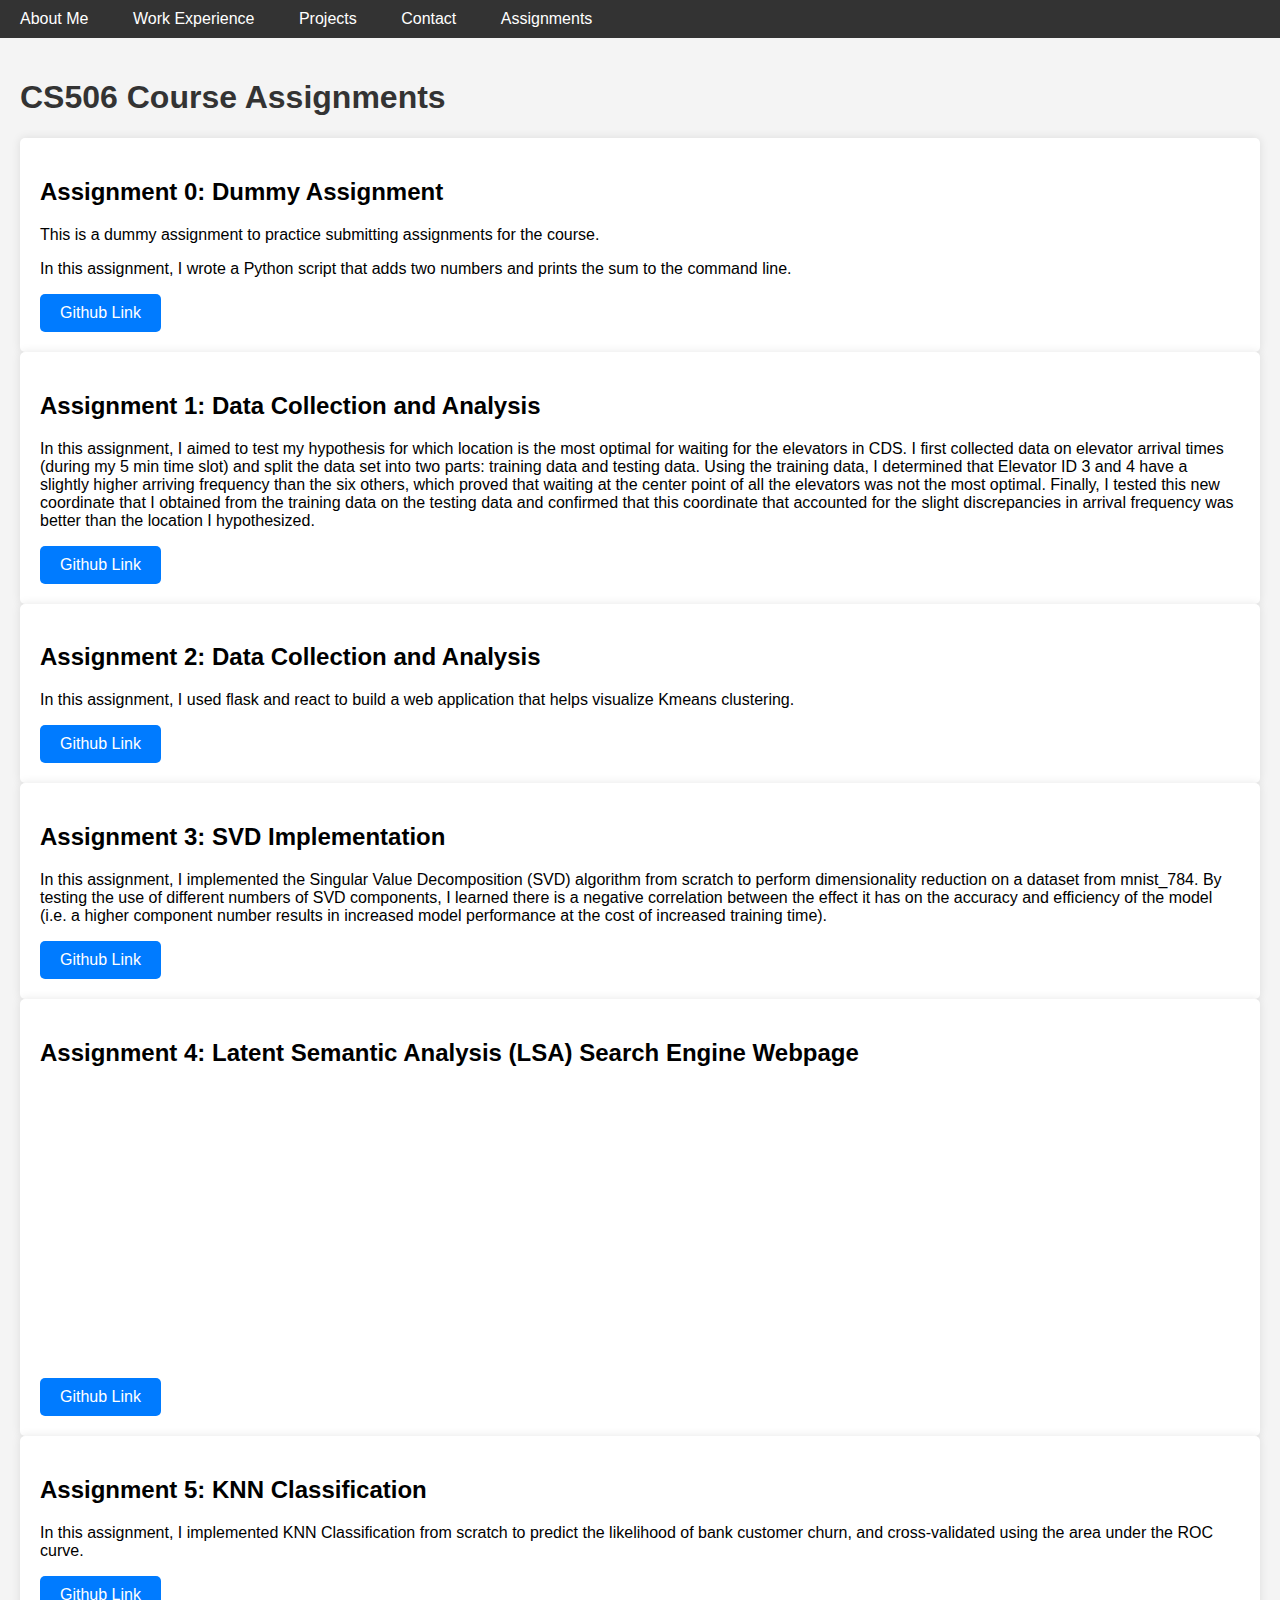
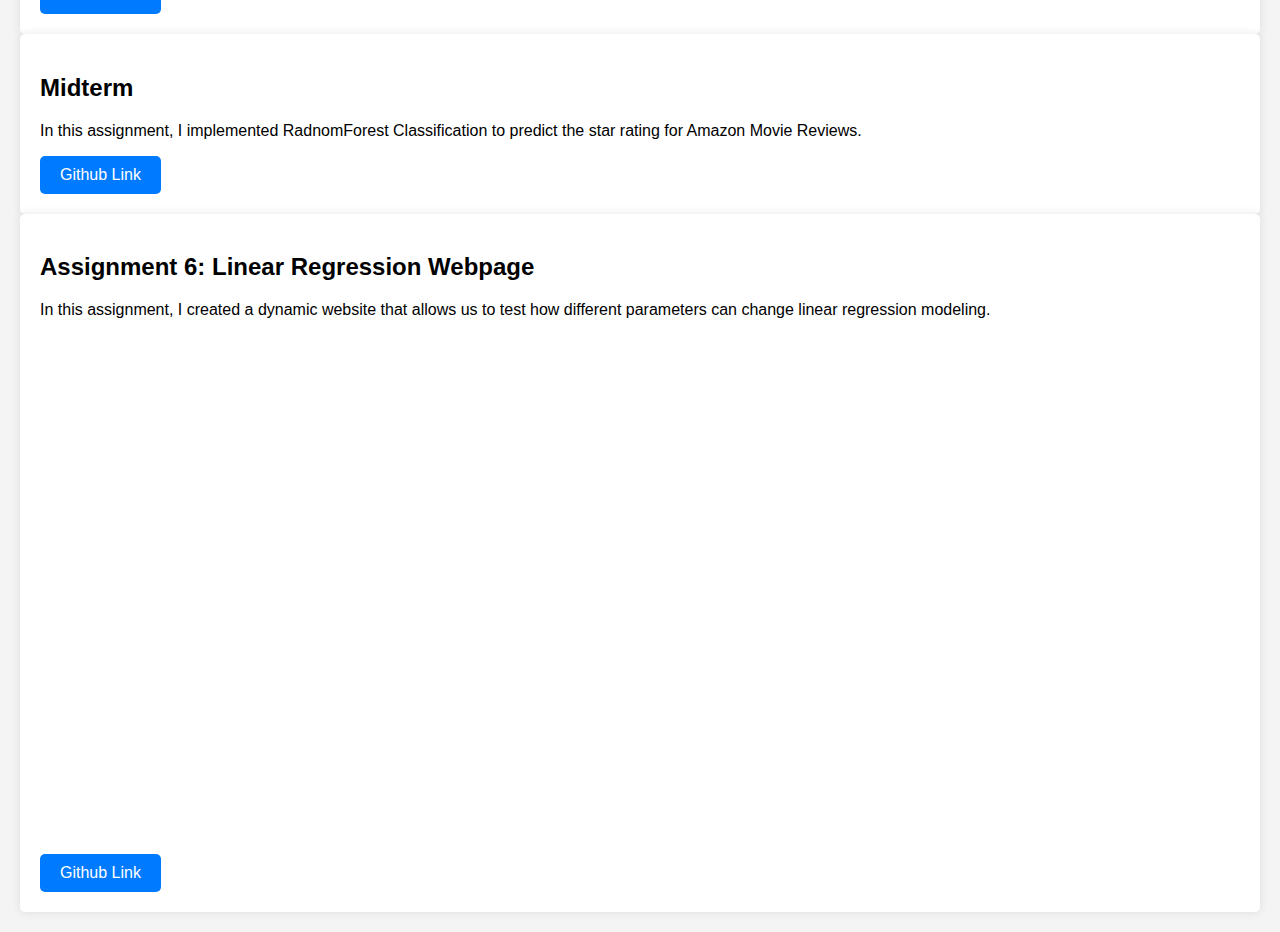
==== assignments.html @ 8c7c67ed "add assignment 6" ====
<!DOCTYPE html>
<html lang="en">
<head>
    <meta charset="UTF-8">
    <meta name="viewport" content="width=device-width, initial-scale=1.0">
    <title>Assignments</title>
    <link rel="stylesheet" href="styles.css">
</head>
<body>
    <header>
        <nav>
            <a href="index.html">About Me</a>
            <a href="work-experience.html">Work Experience</a>
            <a href="projects.html">Projects</a>
            <a href="contact.html">Contact</a>
            <a href="assignments.html">Assignments</a>
        </nav>
    </header>
    <main>
            <h1>CS506 Course Assignments</h1>
            <!-- For each assignment, you will provide a brief explanation of how you approached it.-->

            <!-- Assignment 0 (Dummy Assignment) -->
            <div class="assignment">
                <section>
                    <h2>Assignment 0: Dummy Assignment</h2>
                    <p>This is a dummy assignment to practice submitting assignments for the course.</p>
                    <p>In this assignment, I wrote a Python script that adds two numbers and prints the sum to the command line.</p>
                    <a href="https://github.com/KluelessKat/kathyzyx-assignment-0" target="_blank" class="button">Github Link</a>
                </section>
                
            </div>

            <!-- Assignment 1 (CDS Elevator) -->
            <div class="assignment">
                <section>
                    <h2>Assignment 1: Data Collection and Analysis</h2>
                    <p>In this assignment, I aimed to test my hypothesis for which location is the most optimal for waiting for the elevators in CDS.
                        I first collected data on elevator arrival times (during my 5 min time slot) and split the data set into two parts: training data and testing data.
                        Using the training data, I determined that Elevator ID 3 and 4 have a slightly higher arriving frequency than the six others, which proved that waiting at the center point of all the elevators was not the most optimal.
                        Finally, I tested this new coordinate that I obtained from the training data on the testing data and confirmed that this coordinate that accounted for the slight discrepancies in arrival frequency was better than the 
                        location I hypothesized. </p>
                    <a href="https://github.com/KluelessKat/kathyzyx-assignment-1" target="_blank" class="button">Github Link</a>
                </section>
                
            </div>

          
            <!-- Assignment 2 (KMeans++) -->
            <div class="assignment">
                <section>
                    <h2>Assignment 2: Data Collection and Analysis</h2>
                    <p>In this assignment, I used flask and react to build a web application that helps visualize Kmeans clustering. </p>
                    <a href="https://github.com/KluelessKat/kathyzyx-assignment-2" target="_blank" class="button">Github Link</a>
                </section>
                
            </div>

            <!-- Assignment 3 (SVD Implementation) -->
            <div class="assignment">
                <section>
                    <h2>Assignment 3: SVD Implementation</h2>
                    <p>In this assignment, I implemented the Singular Value Decomposition (SVD) algorithm from scratch to
                        perform dimensionality reduction on a dataset from mnist_784. By testing the use of different numbers of
                        SVD components, I learned there is a negative correlation between the effect it has on the accuracy and efficiency of the model
                        (i.e. a higher component number results in increased model performance at the cost of increased training time). </p>
                    <a href="https://github.com/KluelessKat/kathyzyx-assignment-3" target="_blank" class="button">Github Link</a>
                </section>
                
            </div>

             <!-- Assignment 4 (LSA Implementation) -->
             <div class="assignment">
                <section>
                    <h2>Assignment 4: Latent Semantic Analysis (LSA) Search Engine Webpage</h2>
                    <a href="https://github.com/KluelessKat/kathyzyx-assignment-4" target="_blank" class="button">Github Link</a>
                    <iframe width="560" height="315" src="https://www.youtube.com/embed/wt8yuk-3dkc?si=wiNVTtnsBlGlbJm_" title="YouTube video player" frameborder="0" allow="accelerometer; autoplay; clipboard-write; encrypted-media; gyroscope; picture-in-picture; web-share" referrerpolicy="strict-origin-when-cross-origin" allowfullscreen></iframe>
                </section>
                
            </div>

            
            <!-- Assignment 5 (KNN Classification) -->
            <div class="assignment">
                <section>
                    <h2>Assignment 5: KNN Classification</h2>
                    <p>In this assignment, I implemented KNN Classification from scratch to predict the likelihood of bank customer churn, and cross-validated using the area under the ROC curve. </p>
                    <a href="https://github.com/KluelessKat/kathyzyx-assignment-5" target="_blank" class="button">Github Link</a>
                </section>
                
            </div>

            <!-- Midterm -->
            <div class="assignment">
                <section>
                    <h2>Midterm</h2>
                    <p>In this assignment, I implemented RadnomForest Classification to predict the star rating for Amazon Movie Reviews. </p>
                    <a href="https://github.com/KluelessKat/kathyzyx-midterm" target="_blank" class="button">Github Link</a>
                </section>
                
            </div>

            </div>

            <!-- Assignment 6 (Linear Regression) -->
            <div class="assignment">
            <section>
                <h2>Assignment 6: Linear Regression Webpage</h2>
                <p>In this assignment, I created a dynamic website that allows us to test how different parameters can change linear regression modeling. </p>
                <a href="https://github.com/KluelessKat/kathyzyx-assignment-6" target="_blank" class="button">Github Link</a>
                <iframe width="966" height="543" src="https://www.youtube.com/embed/RT3vI4JEMrE" title="CS506 Assignment 6 Demo Video" frameborder="0" allow="accelerometer; autoplay; clipboard-write; encrypted-media; gyroscope; picture-in-picture; web-share" referrerpolicy="strict-origin-when-cross-origin" allowfullscreen></iframe>
            </section>
            
        </div>

            <!-- Placeholder for Future Assignments
            <div class="assignment">
                <h2>Assignment 1: [Assignment Title]</h2>
                <p>Brief explanation of how you approached the assignment will go here.</p>
                <a href="https://github.com/KluelessKat/kathyzyx-assignment-1.git" target="_blank">Github Link</a>
            </div> -->

    </main>
</body>
</html>
---- styles.css ----
/* styles.css */
  body {
    font-family: Arial, sans-serif;
    margin: 0;
    padding: 0;
    background-color: #f4f4f4;
  }
  
  header {
    background-color: #333;
    color: #fff;
    padding: 10px 0;
  }
  
  nav a {
    color: white;
    text-decoration: none;
    padding: 10px;
    margin: 10px;
  }
  
  nav a:hover {
    background-color: #575757;
  }
  
  main {
    padding: 20px;
  }
  
  h1 {
    color: #333;
  }
  
  section {
    background-color: white;
    padding: 20px;
    border-radius: 5px;
    box-shadow: 0 0 10px rgba(0, 0, 0, 0.1);
  }

    /* Basic button styling */
  .button {
    display: inline-block;
    padding: 10px 20px;
    font-size: 16px;
    color: #fff; /* White text */
    background-color: #007bff; /* Blue background */
    text-align: center;
    text-decoration: none;
    border-radius: 5px; /* Rounded corners */
    border: none; /* No border */
    cursor: pointer; /* Pointer/hand icon on hover */
    transition: background-color 0.3s ease; /* Smooth transition for hover effect */
  }

  /* Hover effect */
  .button:hover {
    background-color: #0056b3; /* Darker blue on hover */
  }
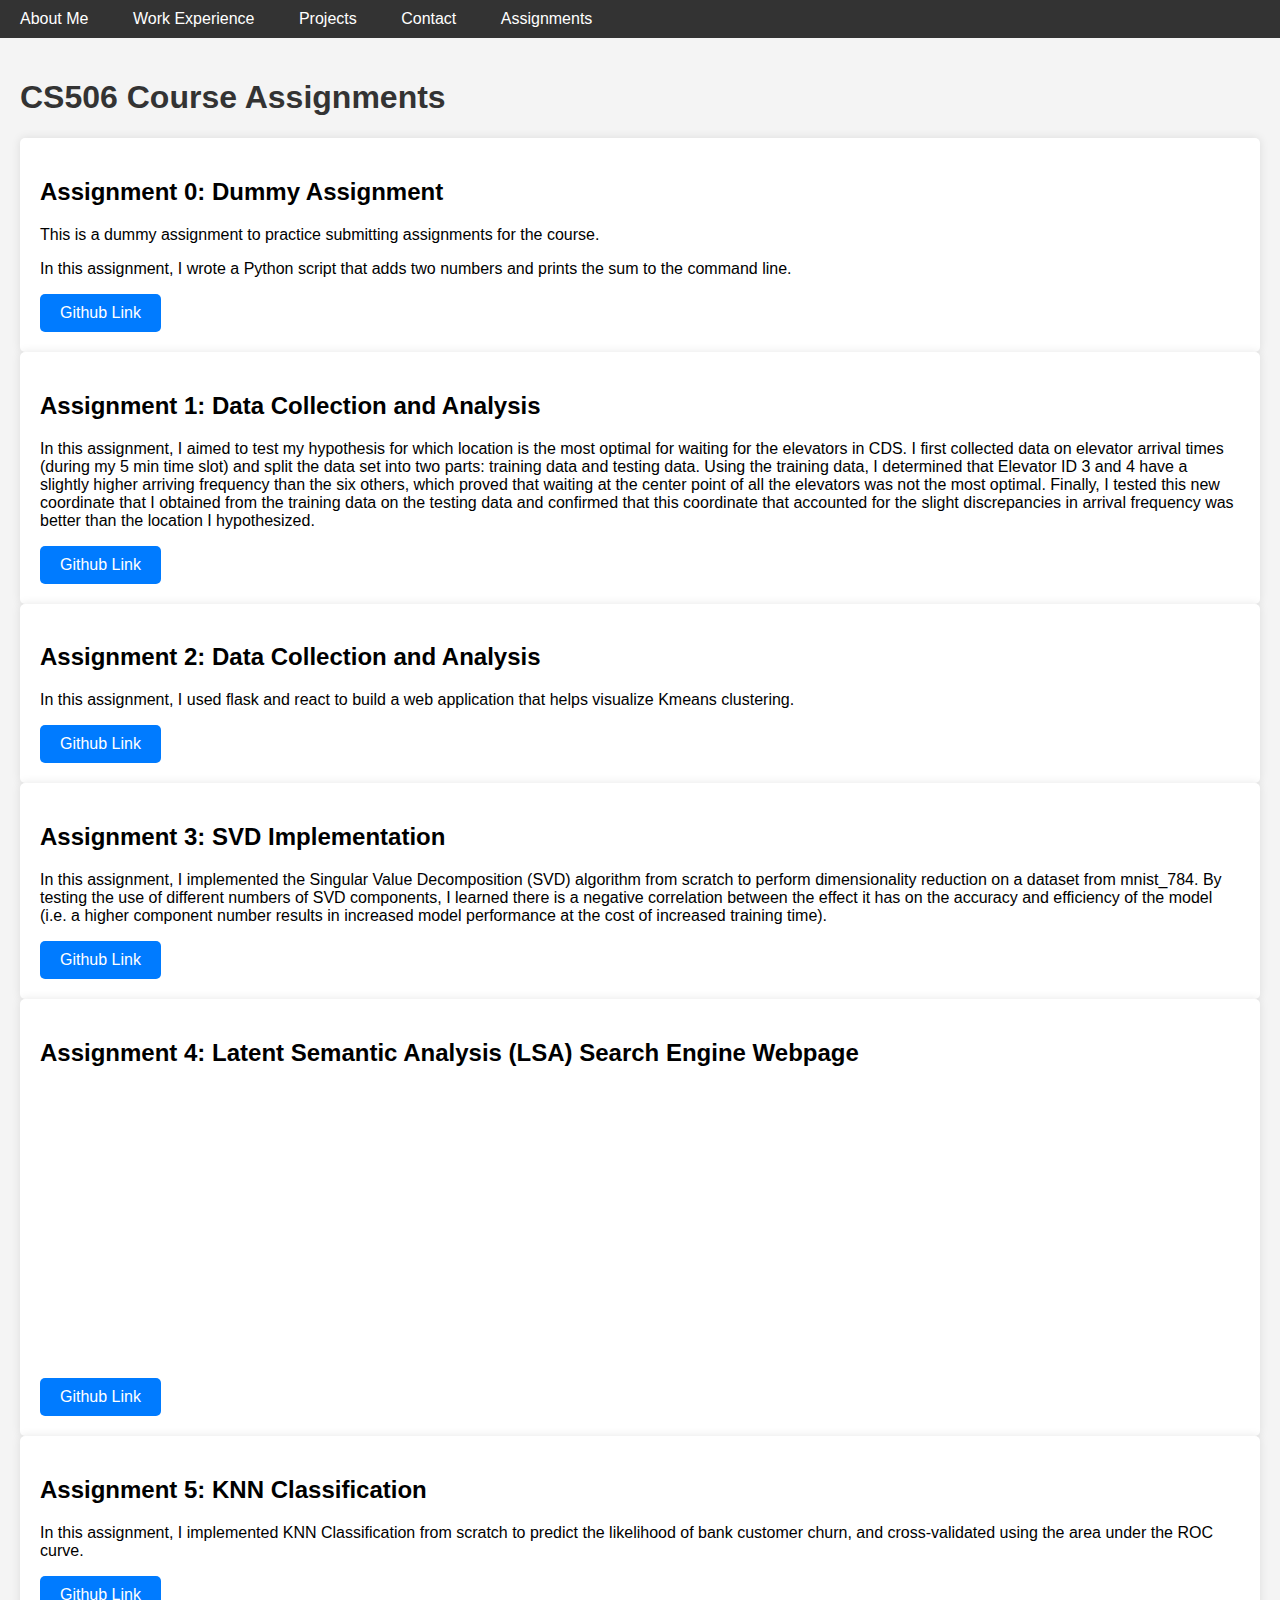
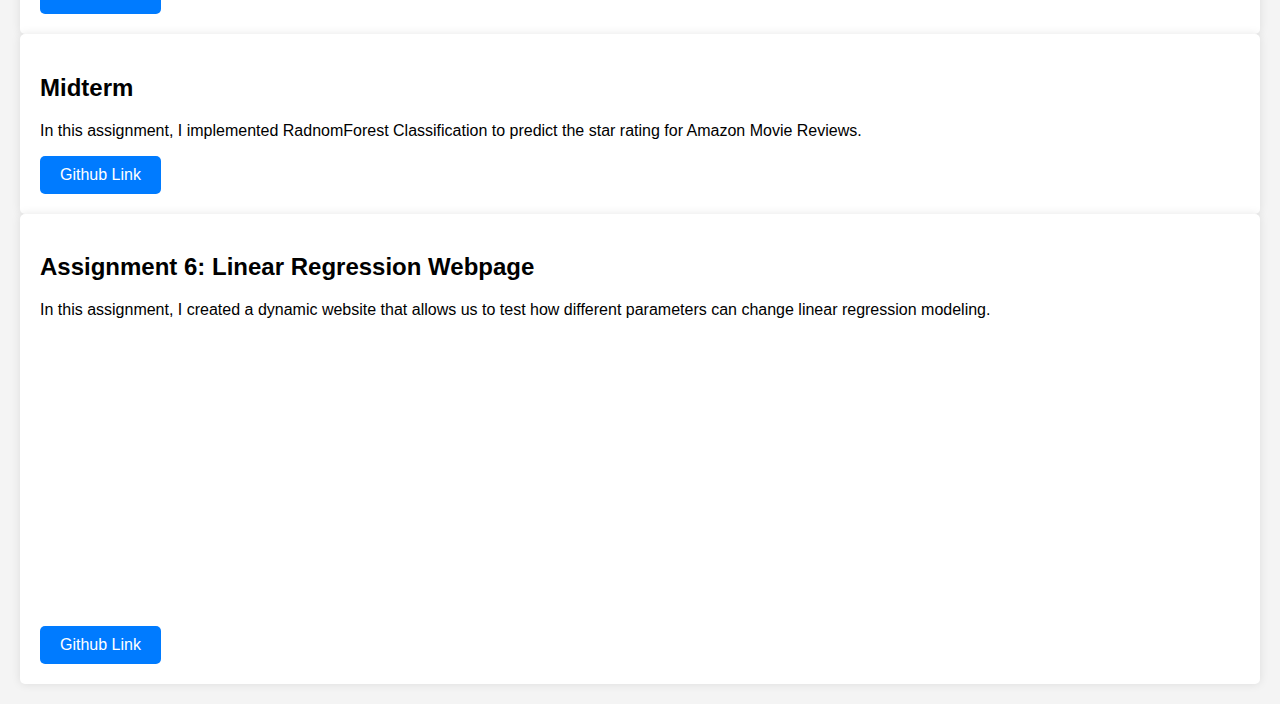
==== commit 90d102dd: "update assignment 6 YT" ====
--- a/assignments.html
+++ b/assignments.html
@@ -108,7 +108,7 @@
                 <h2>Assignment 6: Linear Regression Webpage</h2>
                 <p>In this assignment, I created a dynamic website that allows us to test how different parameters can change linear regression modeling. </p>
                 <a href="https://github.com/KluelessKat/kathyzyx-assignment-6" target="_blank" class="button">Github Link</a>
-                <iframe width="966" height="543" src="https://www.youtube.com/embed/RT3vI4JEMrE" title="CS506 Assignment 6 Demo Video" frameborder="0" allow="accelerometer; autoplay; clipboard-write; encrypted-media; gyroscope; picture-in-picture; web-share" referrerpolicy="strict-origin-when-cross-origin" allowfullscreen></iframe>
+                <iframe width="560" height="315" src="https://www.youtube.com/embed/RT3vI4JEMrE" title="CS506 Assignment 6 Demo Video" frameborder="0" allow="accelerometer; autoplay; clipboard-write; encrypted-media; gyroscope; picture-in-picture; web-share" referrerpolicy="strict-origin-when-cross-origin" allowfullscreen></iframe>
             </section>
             
         </div>
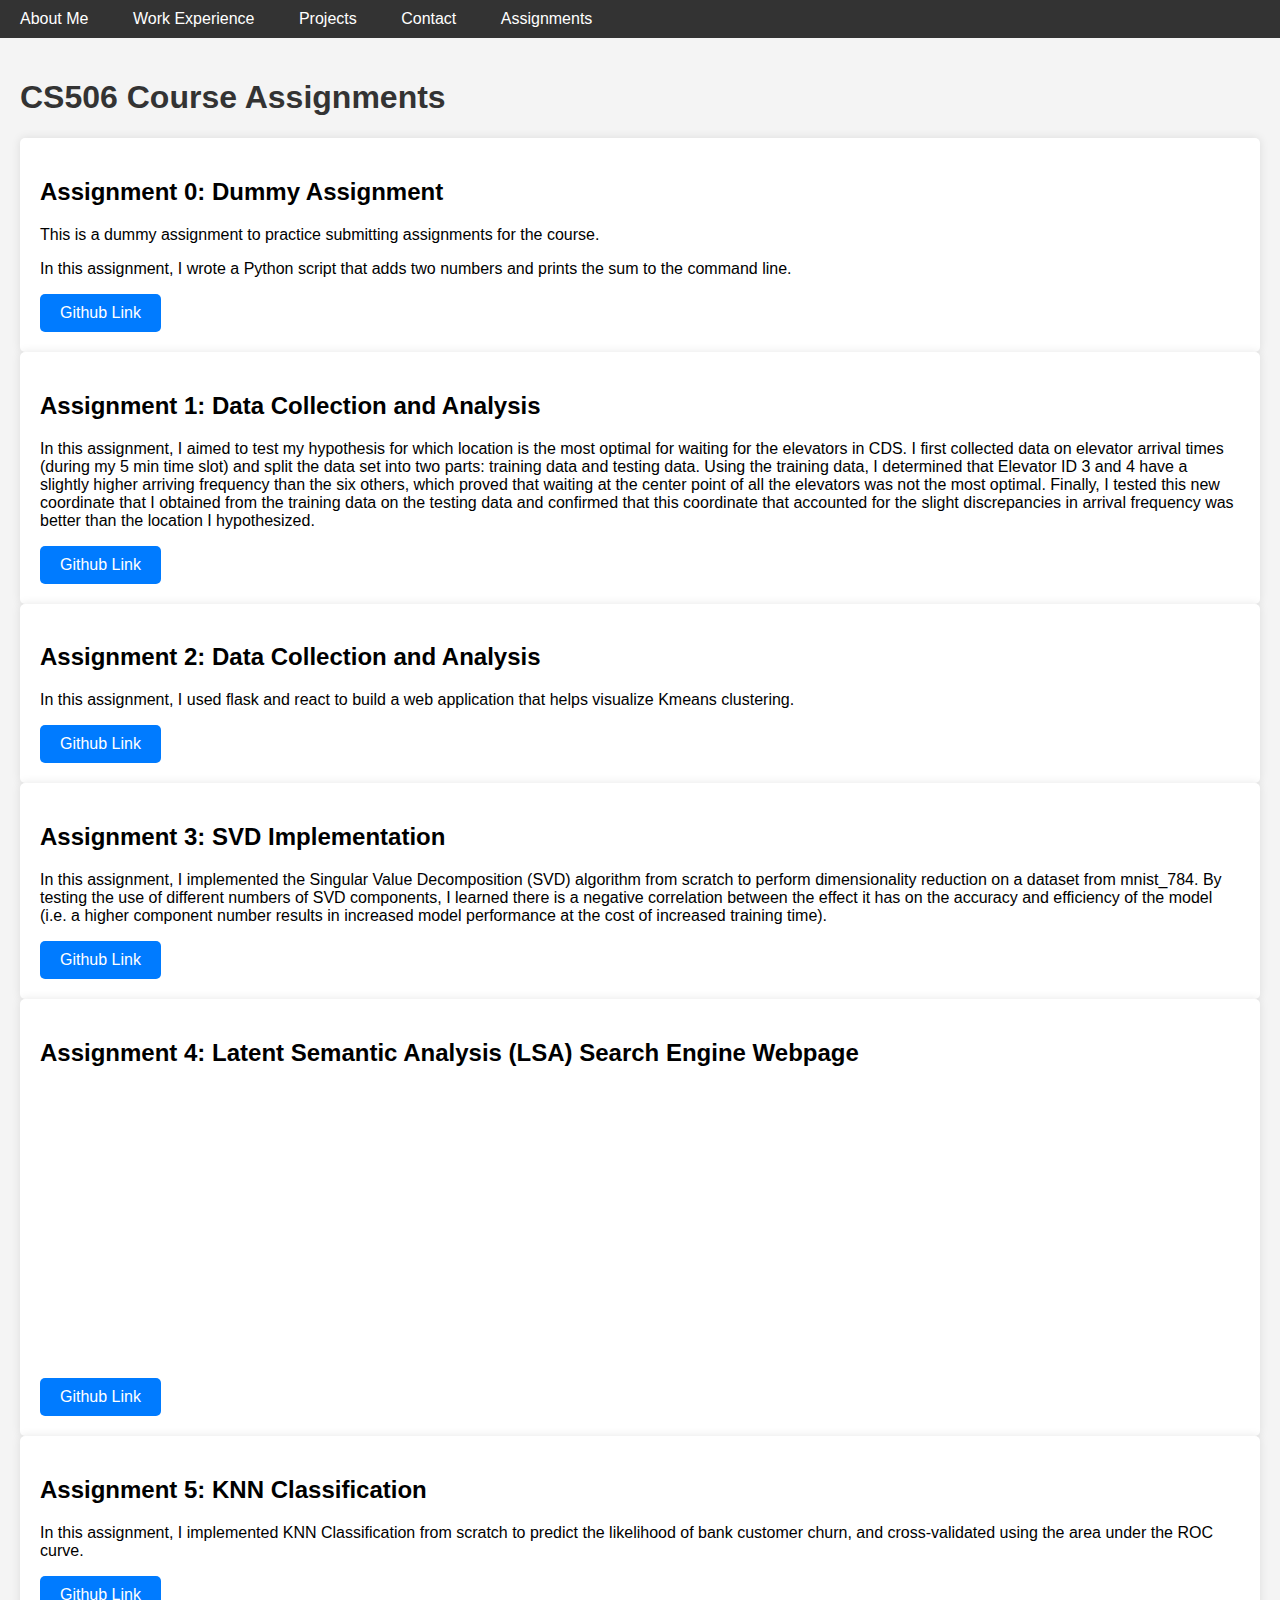
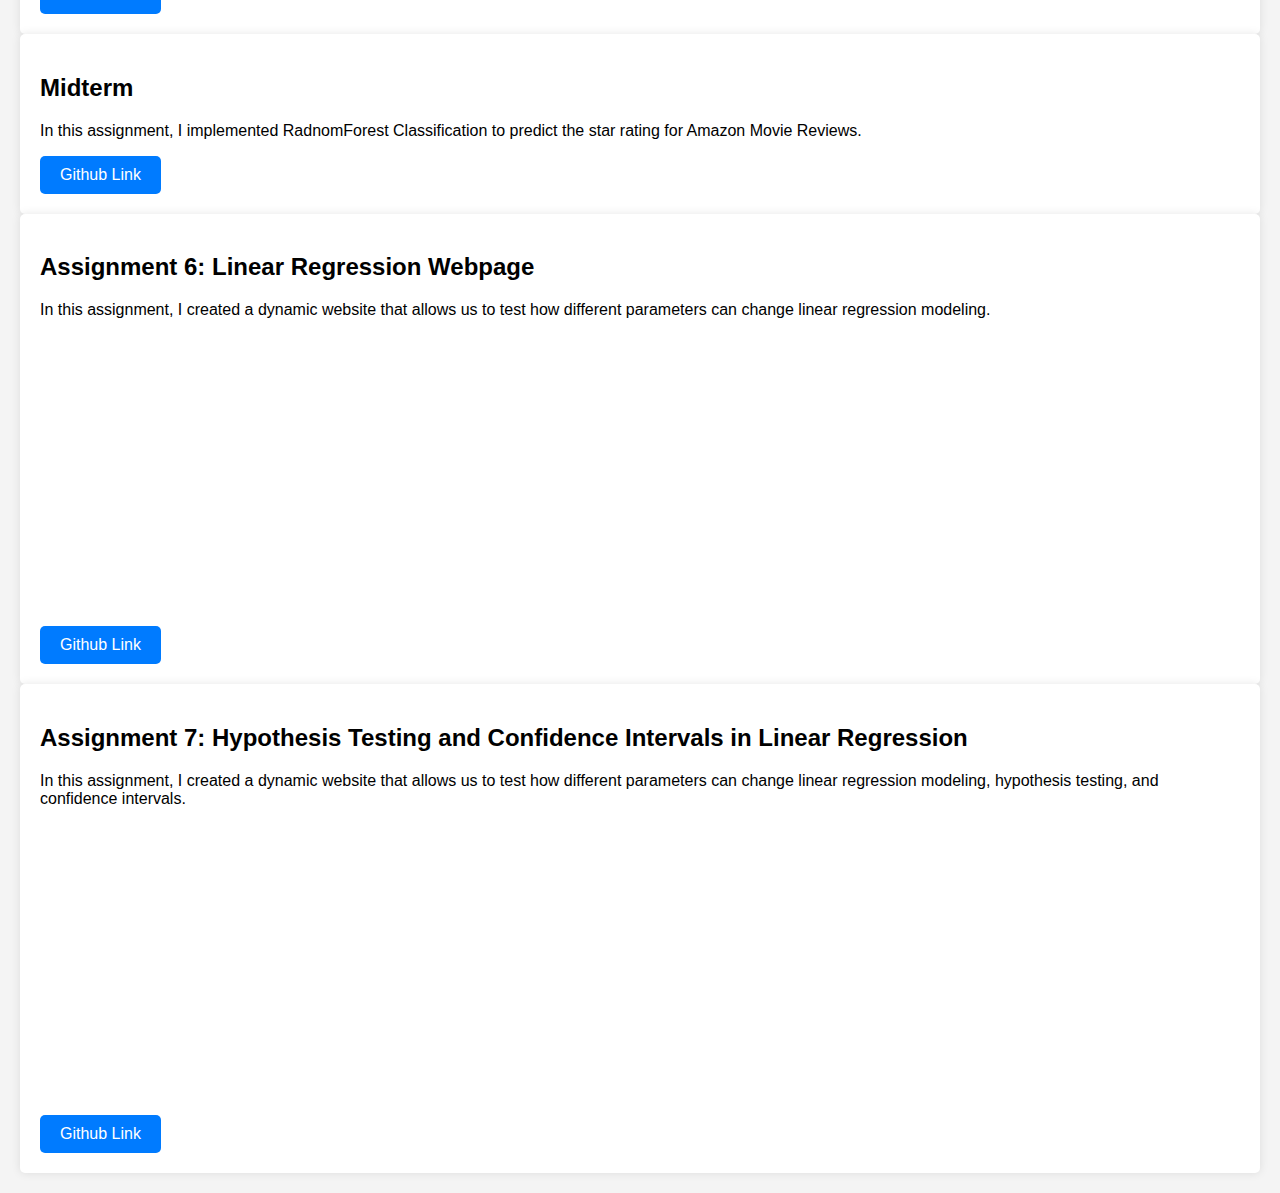
==== commit 4dbae2ed: "assignment 7" ====
--- a/assignments.html
+++ b/assignments.html
@@ -111,7 +111,18 @@
                 <iframe width="560" height="315" src="https://www.youtube.com/embed/RT3vI4JEMrE" title="CS506 Assignment 6 Demo Video" frameborder="0" allow="accelerometer; autoplay; clipboard-write; encrypted-media; gyroscope; picture-in-picture; web-share" referrerpolicy="strict-origin-when-cross-origin" allowfullscreen></iframe>
             </section>
             
-        </div>
+            </div>
+
+            <!-- Assignment 7 (Linear Regression) -->
+            <div class="assignment">
+                <section>
+                    <h2>Assignment 7: Hypothesis Testing and Confidence Intervals in Linear Regression</h2>
+                    <p>In this assignment, I created a dynamic website that allows us to test how different parameters can change linear regression modeling, hypothesis testing, and confidence intervals. </p>
+                    <a href="https://github.com/KluelessKat/kathyzyx-assignment-7" target="_blank" class="button">Github Link</a>
+                    <iframe width="560" height="315" src="https://www.youtube.com/embed/RT3vI4JEMrE" title="CS506 Assignment 6 Demo Video" frameborder="0" allow="accelerometer; autoplay; clipboard-write; encrypted-media; gyroscope; picture-in-picture; web-share" referrerpolicy="strict-origin-when-cross-origin" allowfullscreen></iframe>
+                </section>
+                
+                </div>
 
             <!-- Placeholder for Future Assignments
             <div class="assignment">
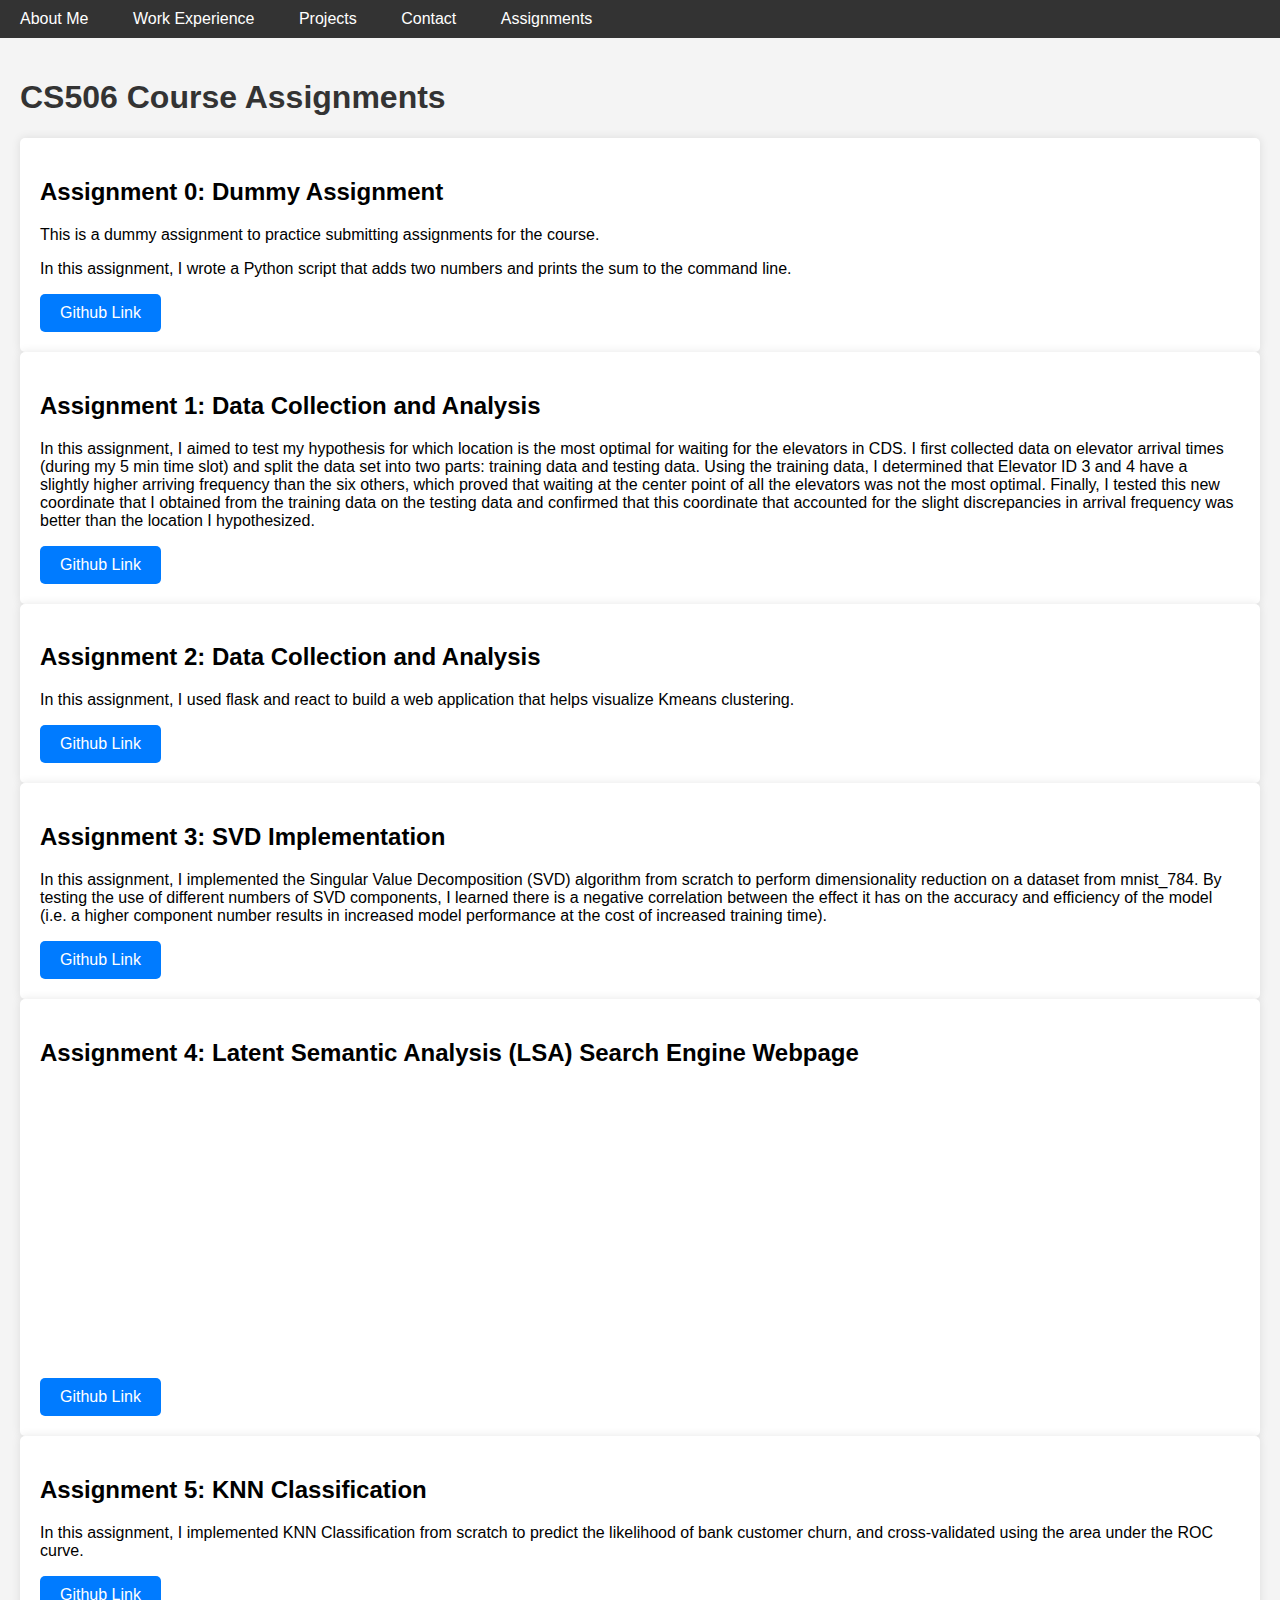
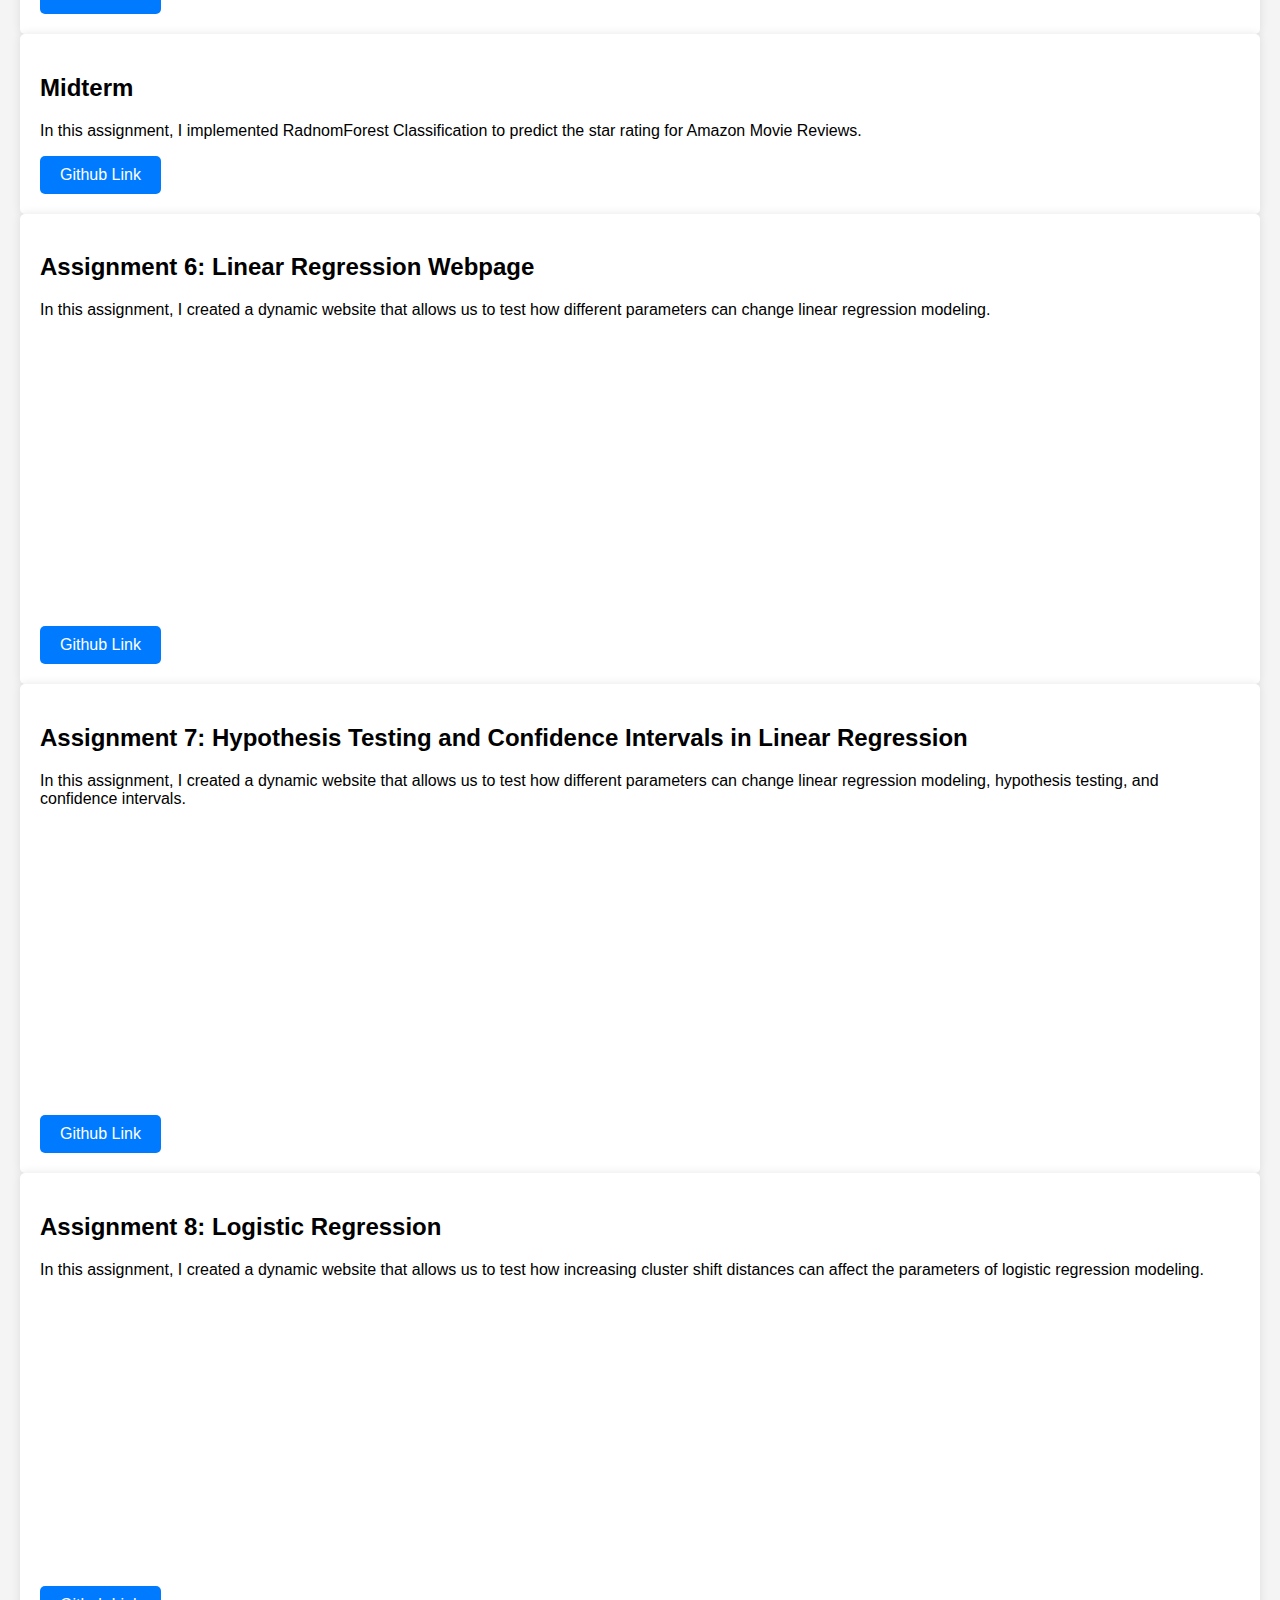
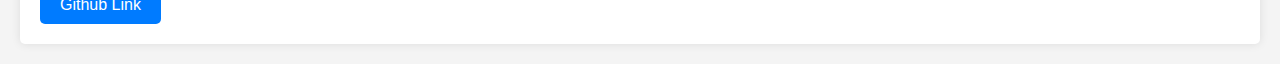
==== commit 41780f9f: "assignment 8" ====
--- a/assignments.html
+++ b/assignments.html
@@ -119,10 +119,21 @@
                     <h2>Assignment 7: Hypothesis Testing and Confidence Intervals in Linear Regression</h2>
                     <p>In this assignment, I created a dynamic website that allows us to test how different parameters can change linear regression modeling, hypothesis testing, and confidence intervals. </p>
                     <a href="https://github.com/KluelessKat/kathyzyx-assignment-7" target="_blank" class="button">Github Link</a>
-                    <iframe width="560" height="315" src="https://www.youtube.com/embed/RT3vI4JEMrE" title="CS506 Assignment 6 Demo Video" frameborder="0" allow="accelerometer; autoplay; clipboard-write; encrypted-media; gyroscope; picture-in-picture; web-share" referrerpolicy="strict-origin-when-cross-origin" allowfullscreen></iframe>
+                    <iframe width="560" height="315" src="https://www.youtube.com/embed/Yq21-MYmWC8" title="CS506 Assignment 7 Demo Video" frameborder="0" allow="accelerometer; autoplay; clipboard-write; encrypted-media; gyroscope; picture-in-picture; web-share" referrerpolicy="strict-origin-when-cross-origin" allowfullscreen></iframe>
                 </section>
                 
-                </div>
+            </div>
+
+            <!-- Assignment 8 (Logistic Regression) -->
+            <div class="assignment">
+                <section>
+                    <h2>Assignment 8: Logistic Regression</h2>
+                    <p>In this assignment, I created a dynamic website that allows us to test how increasing cluster shift distances can affect the parameters of logistic regression modeling. </p>
+                    <a href="https://github.com/KluelessKat/kathyzyx-assignment-8" target="_blank" class="button">Github Link</a>
+                    <iframe width="560" height="315" src="https://www.youtube.com/embed/osjtmWkdcbw" title="CS506 Assignment 8 Demo Video" frameborder="0" allow="accelerometer; autoplay; clipboard-write; encrypted-media; gyroscope; picture-in-picture; web-share" referrerpolicy="strict-origin-when-cross-origin" allowfullscreen></iframe>
+                </section>
+                
+            </div>
 
             <!-- Placeholder for Future Assignments
             <div class="assignment">
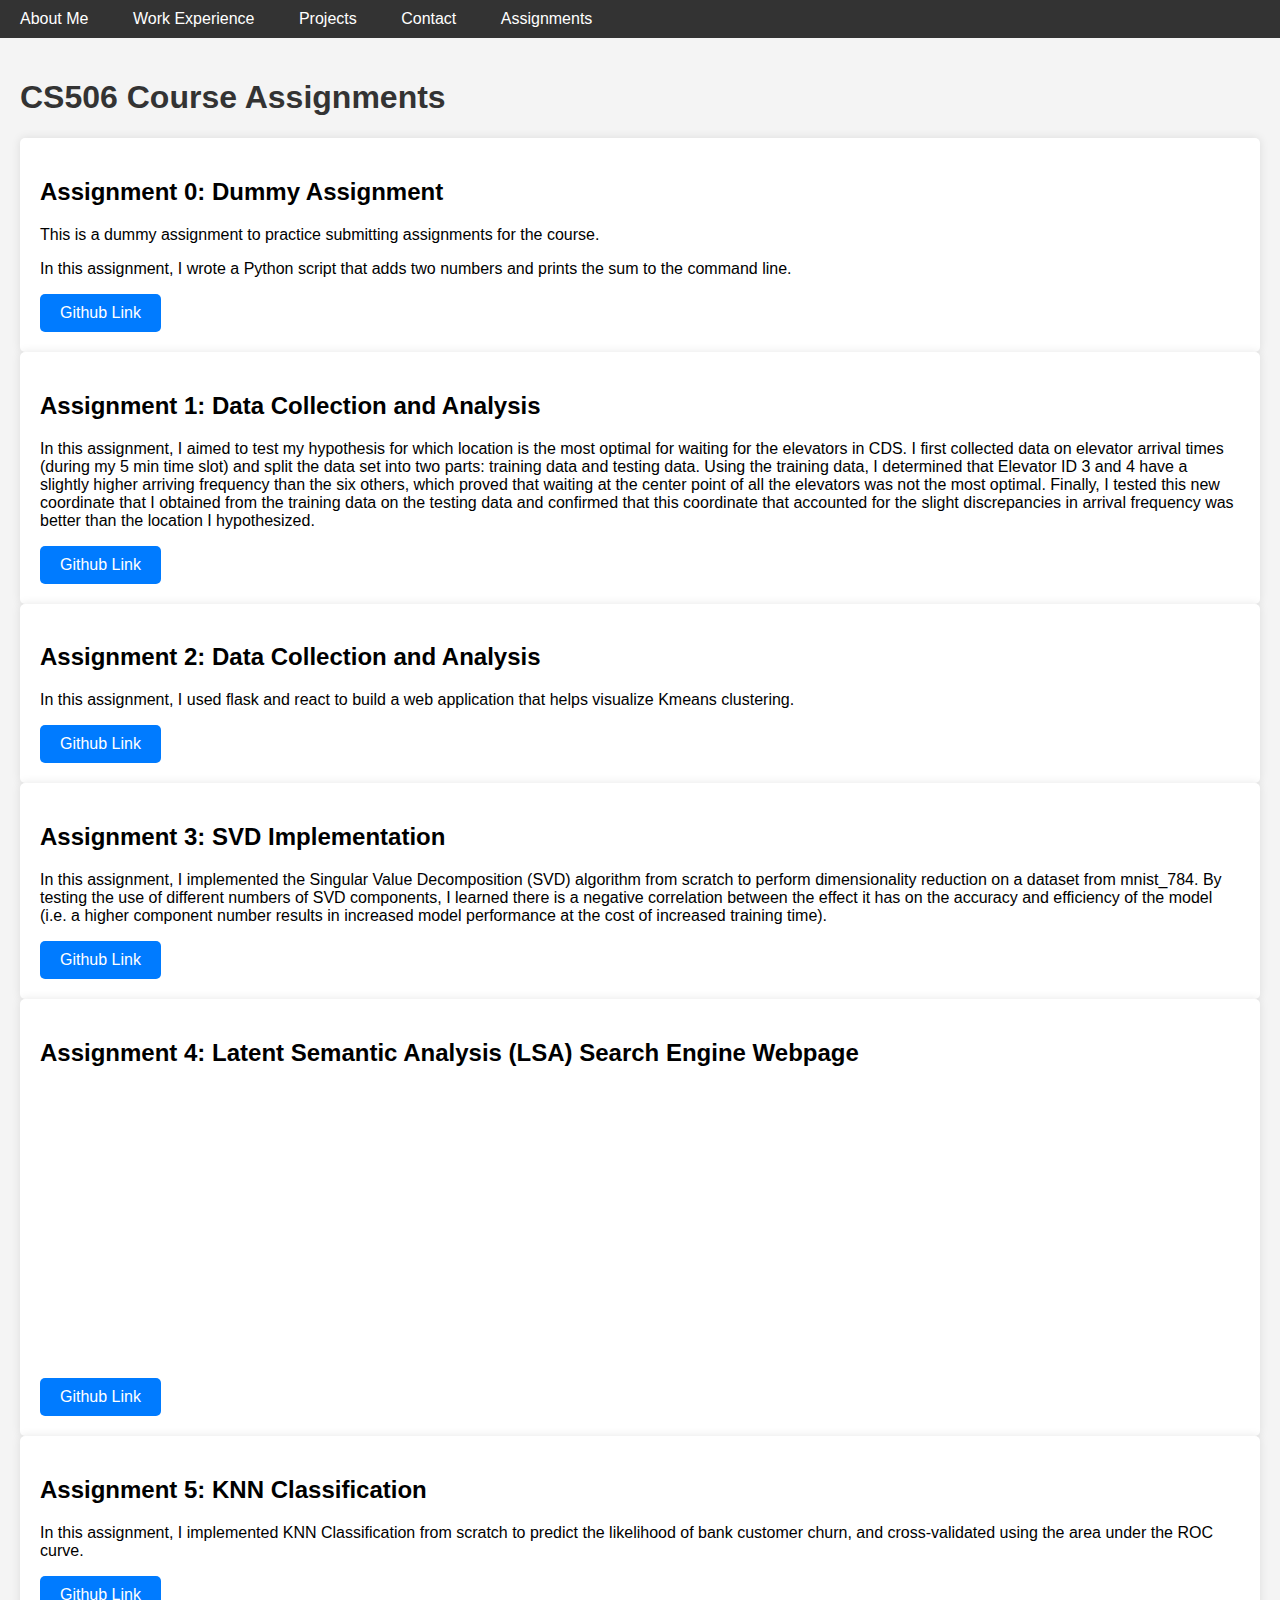
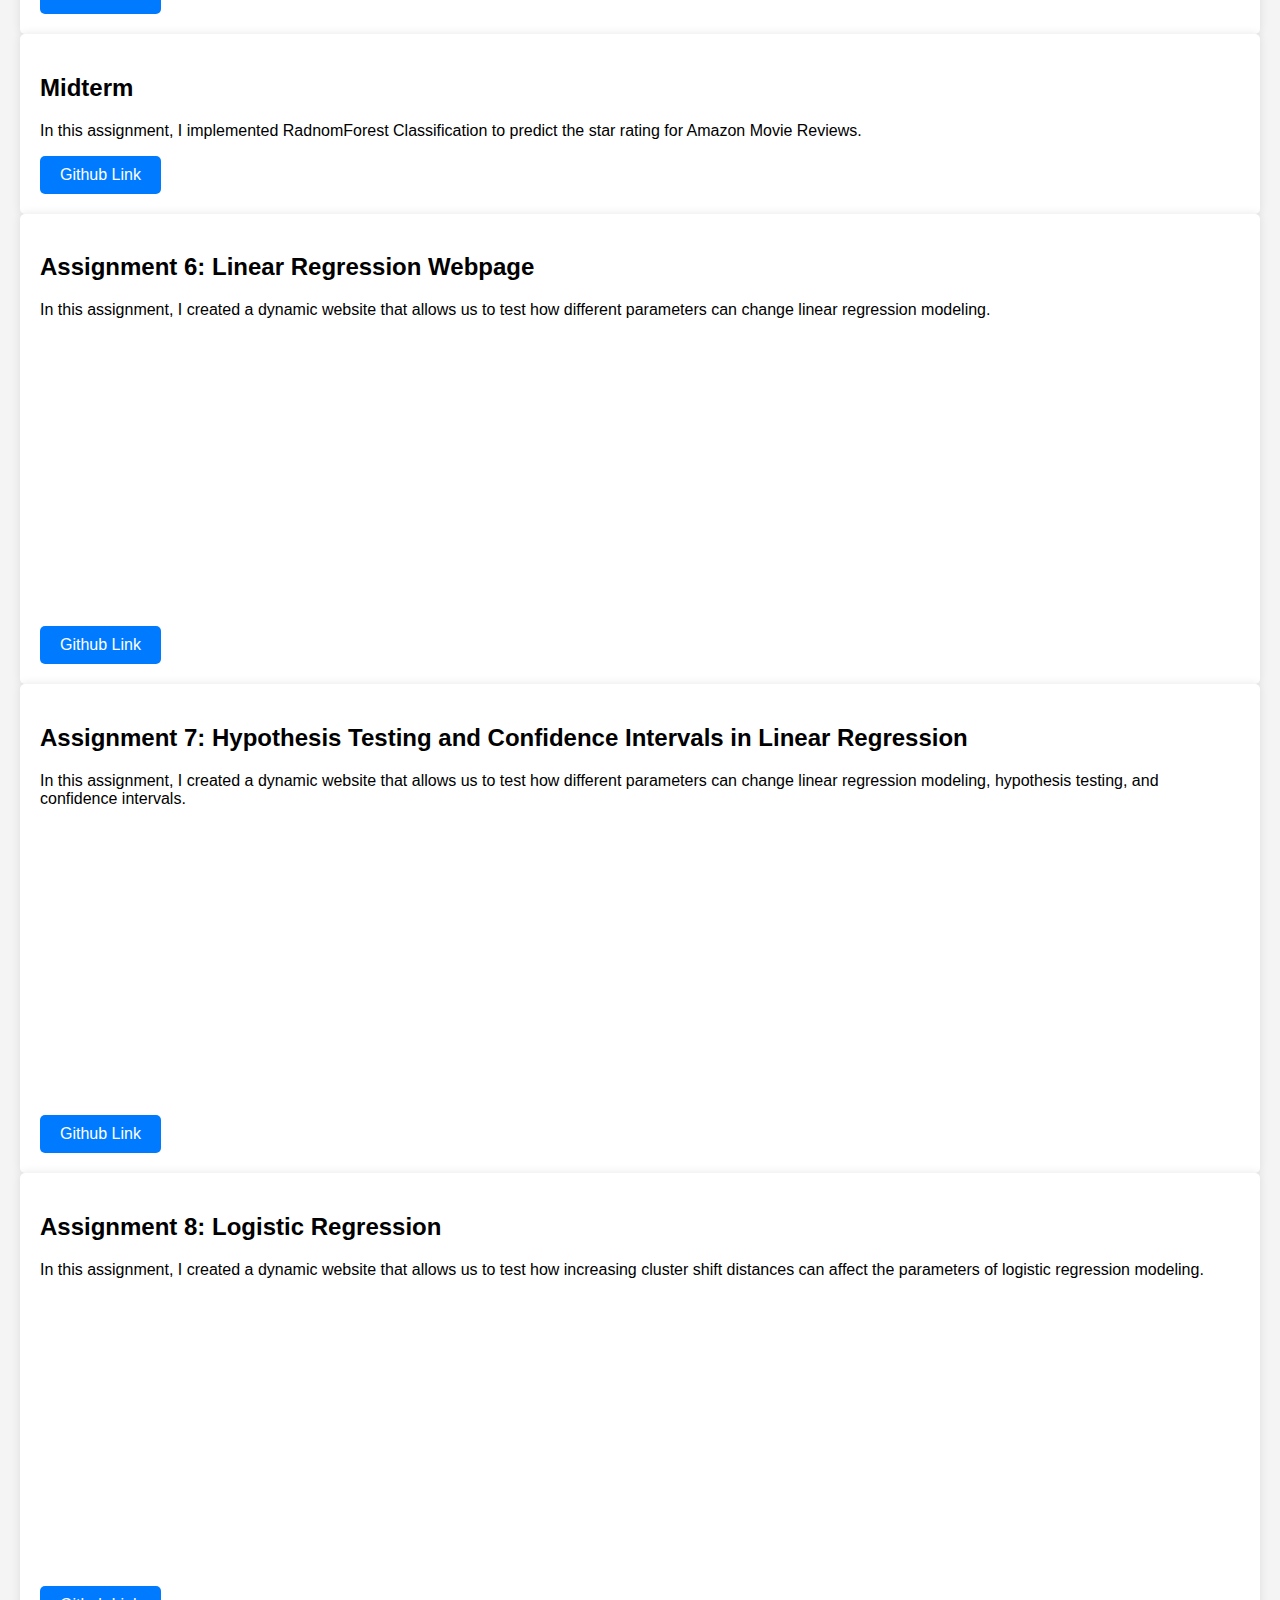
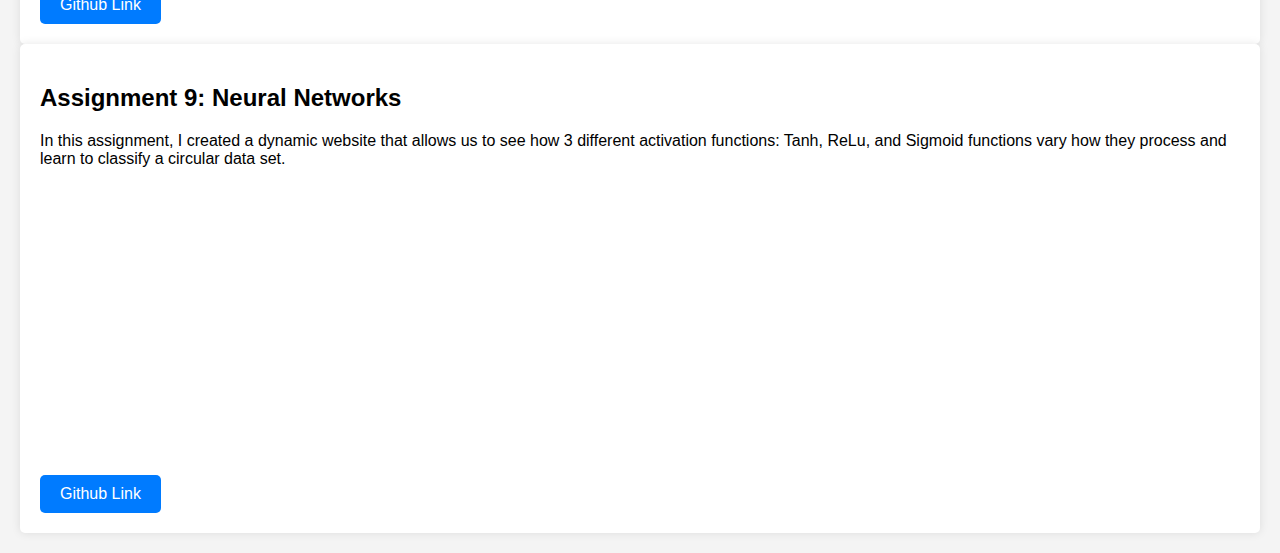
==== commit 13ba5b41: "assignment 9" ====
--- a/assignments.html
+++ b/assignments.html
@@ -135,6 +135,17 @@
                 
             </div>
 
+             <!-- Assignment 9 (Neural Networks) -->
+             <div class="assignment">
+                <section>
+                    <h2>Assignment 9: Neural Networks</h2>
+                    <p>In this assignment, I created a dynamic website that allows us to see how 3 different activation functions: Tanh, ReLu, and Sigmoid functions vary how they process and learn to classify a circular data set. </p>
+                    <a href="https://github.com/KluelessKat/kathyzyx-assignment-9" target="_blank" class="button">Github Link</a>
+                    <iframe width="560" height="315" src="https://www.youtube.com/embed/zjqGtUWqhso" title="Assignment 9 ScreenRecording" frameborder="0" allow="accelerometer; autoplay; clipboard-write; encrypted-media; gyroscope; picture-in-picture; web-share" referrerpolicy="strict-origin-when-cross-origin" allowfullscreen></iframe>
+                </section>
+                
+            </div>
+
             <!-- Placeholder for Future Assignments
             <div class="assignment">
                 <h2>Assignment 1: [Assignment Title]</h2>
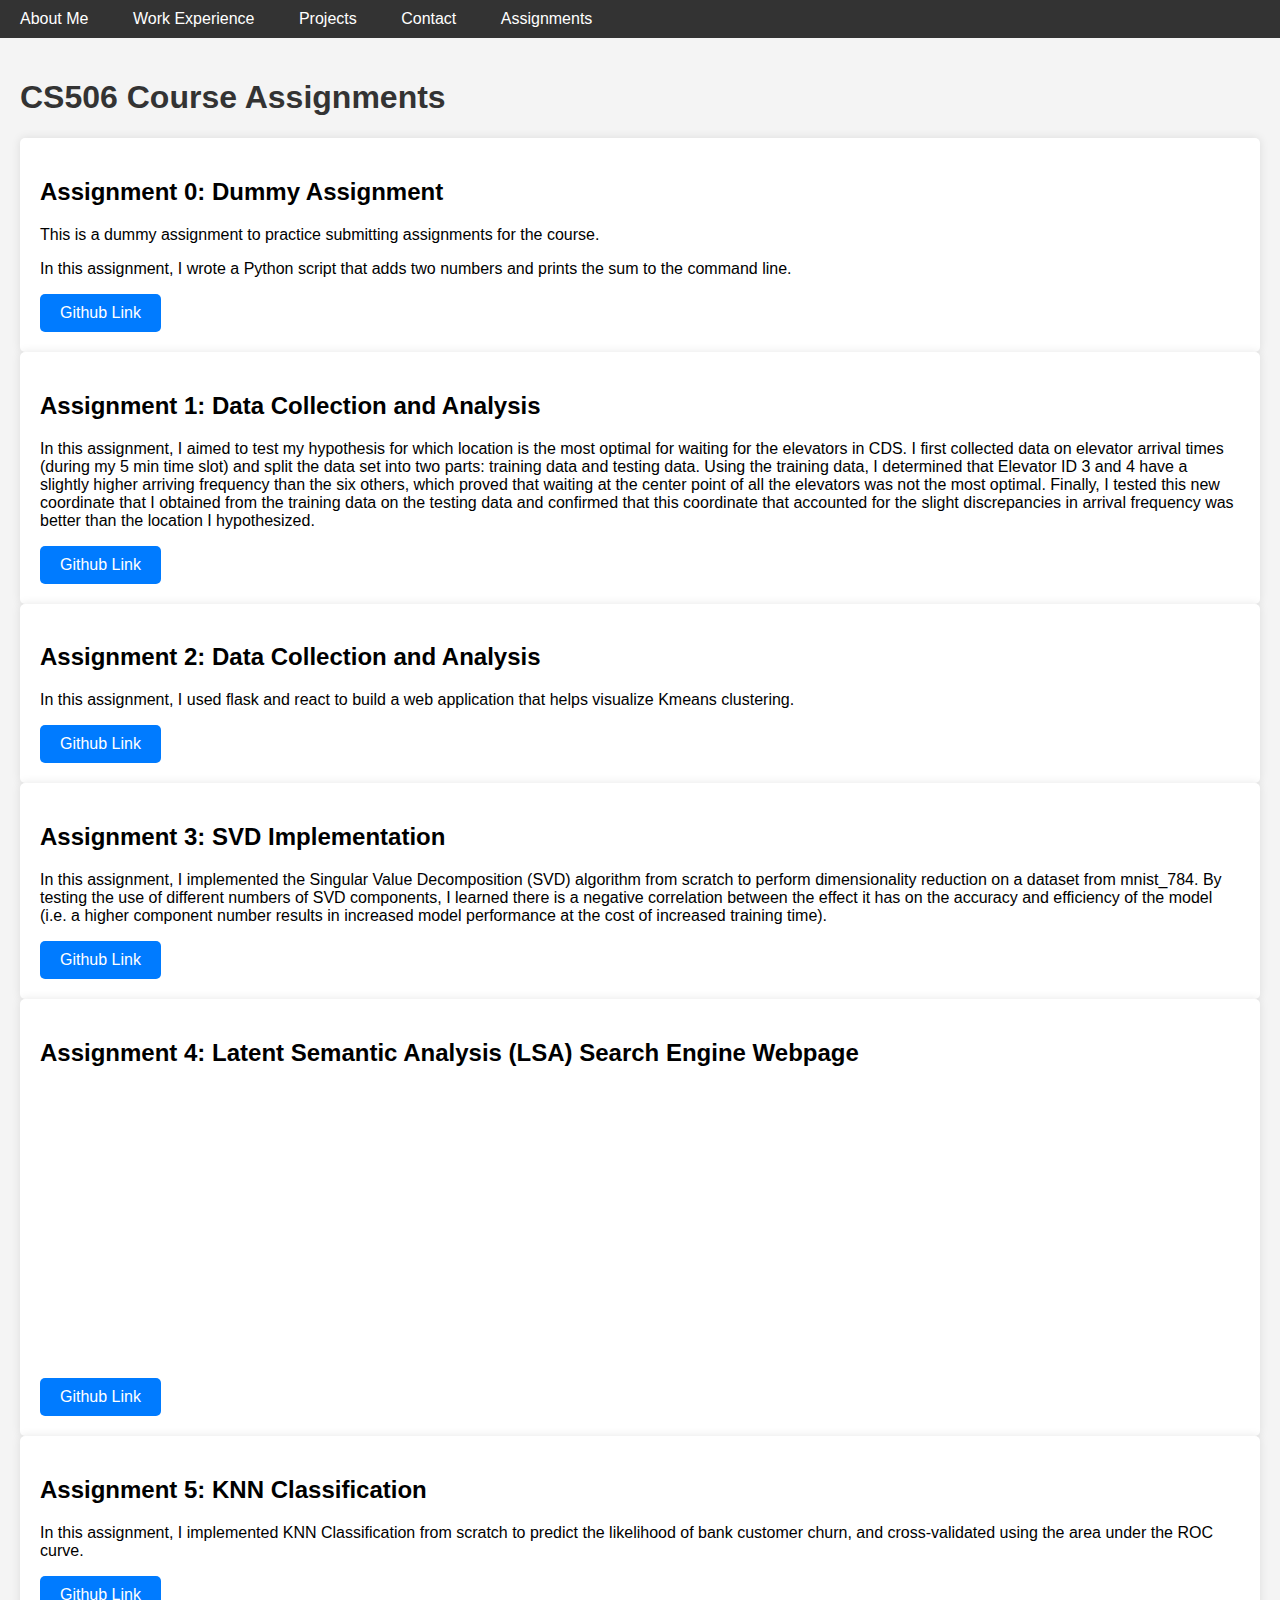
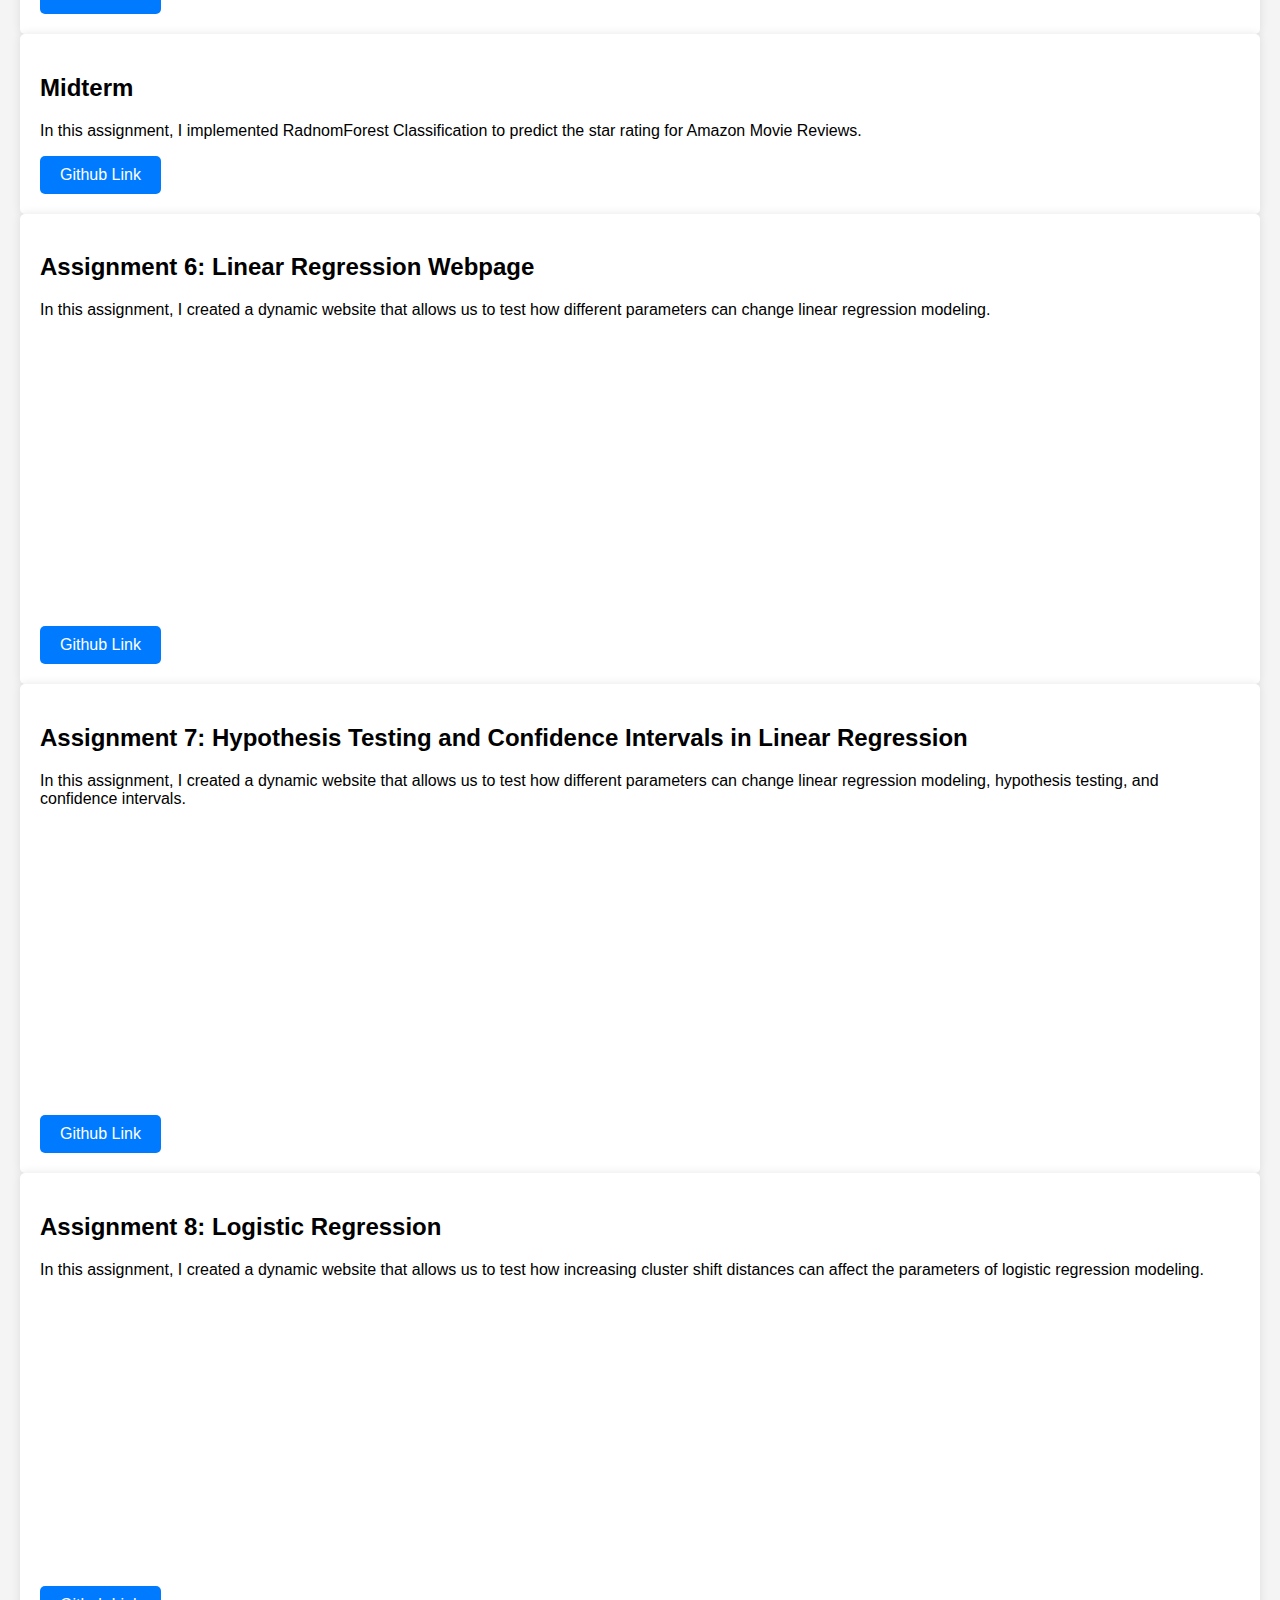
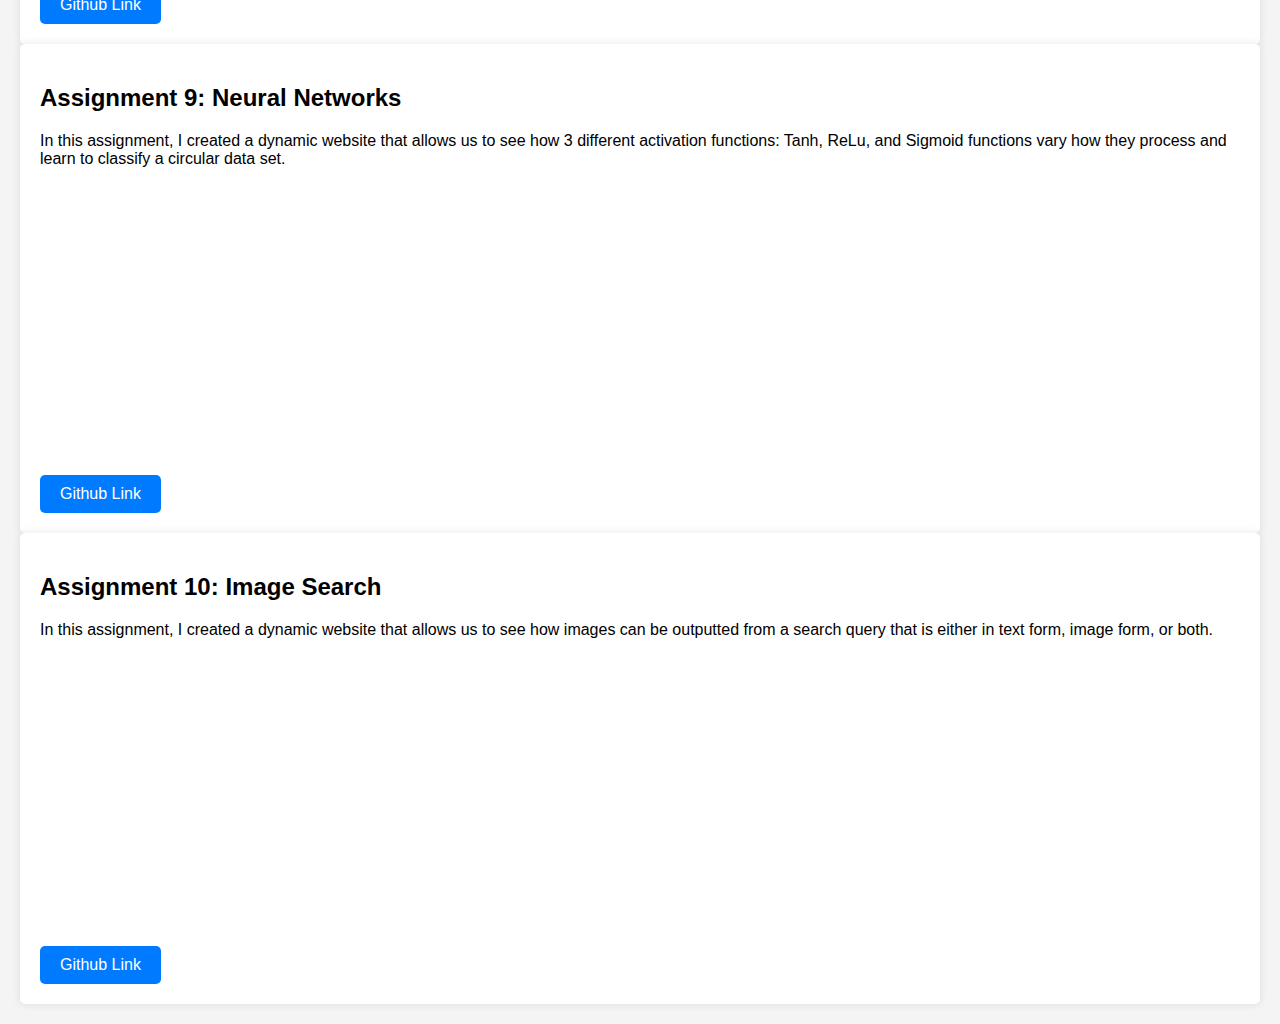
==== commit 1e012a5f: "assignmnet 10" ====
--- a/assignments.html
+++ b/assignments.html
@@ -146,6 +146,16 @@
                 
             </div>
 
+            <!-- Assignment 10 (Neural Networks) -->
+            <div class="assignment">
+                <section>
+                    <h2>Assignment 10: Image Search</h2>
+                    <p>In this assignment, I created a dynamic website that allows us to see how images can be outputted from a search query that is either in text form, image form, or both. </p>
+                    <a href="https://github.com/KluelessKat/kathyzyx-assignment-10" target="_blank" class="button">Github Link</a>
+                    <iframe width="560" height="315" src="https://www.youtube.com/embed/jLNdpN21ndQ" title="CS506 assignment10 demo" frameborder="0" allow="accelerometer; autoplay; clipboard-write; encrypted-media; gyroscope; picture-in-picture; web-share" referrerpolicy="strict-origin-when-cross-origin" allowfullscreen></iframe>                </section>
+                
+            </div>
+
             <!-- Placeholder for Future Assignments
             <div class="assignment">
                 <h2>Assignment 1: [Assignment Title]</h2>
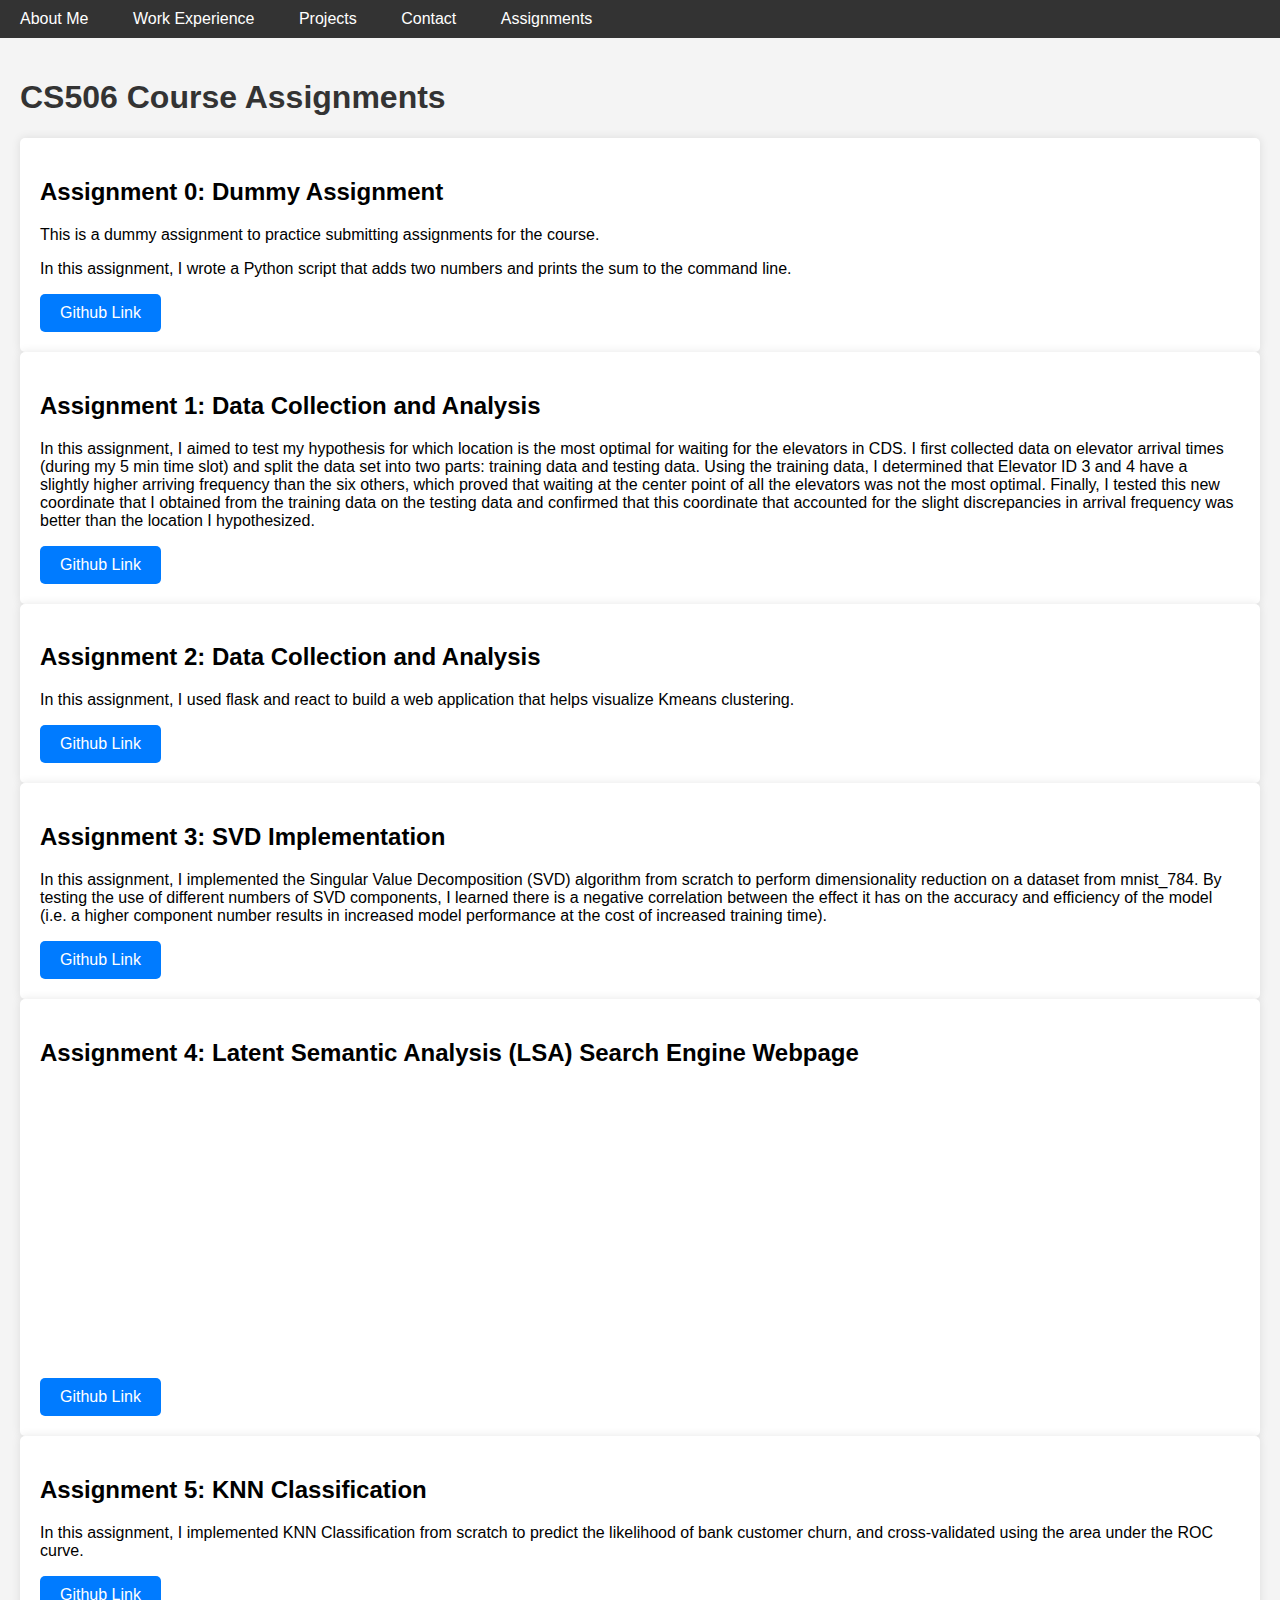
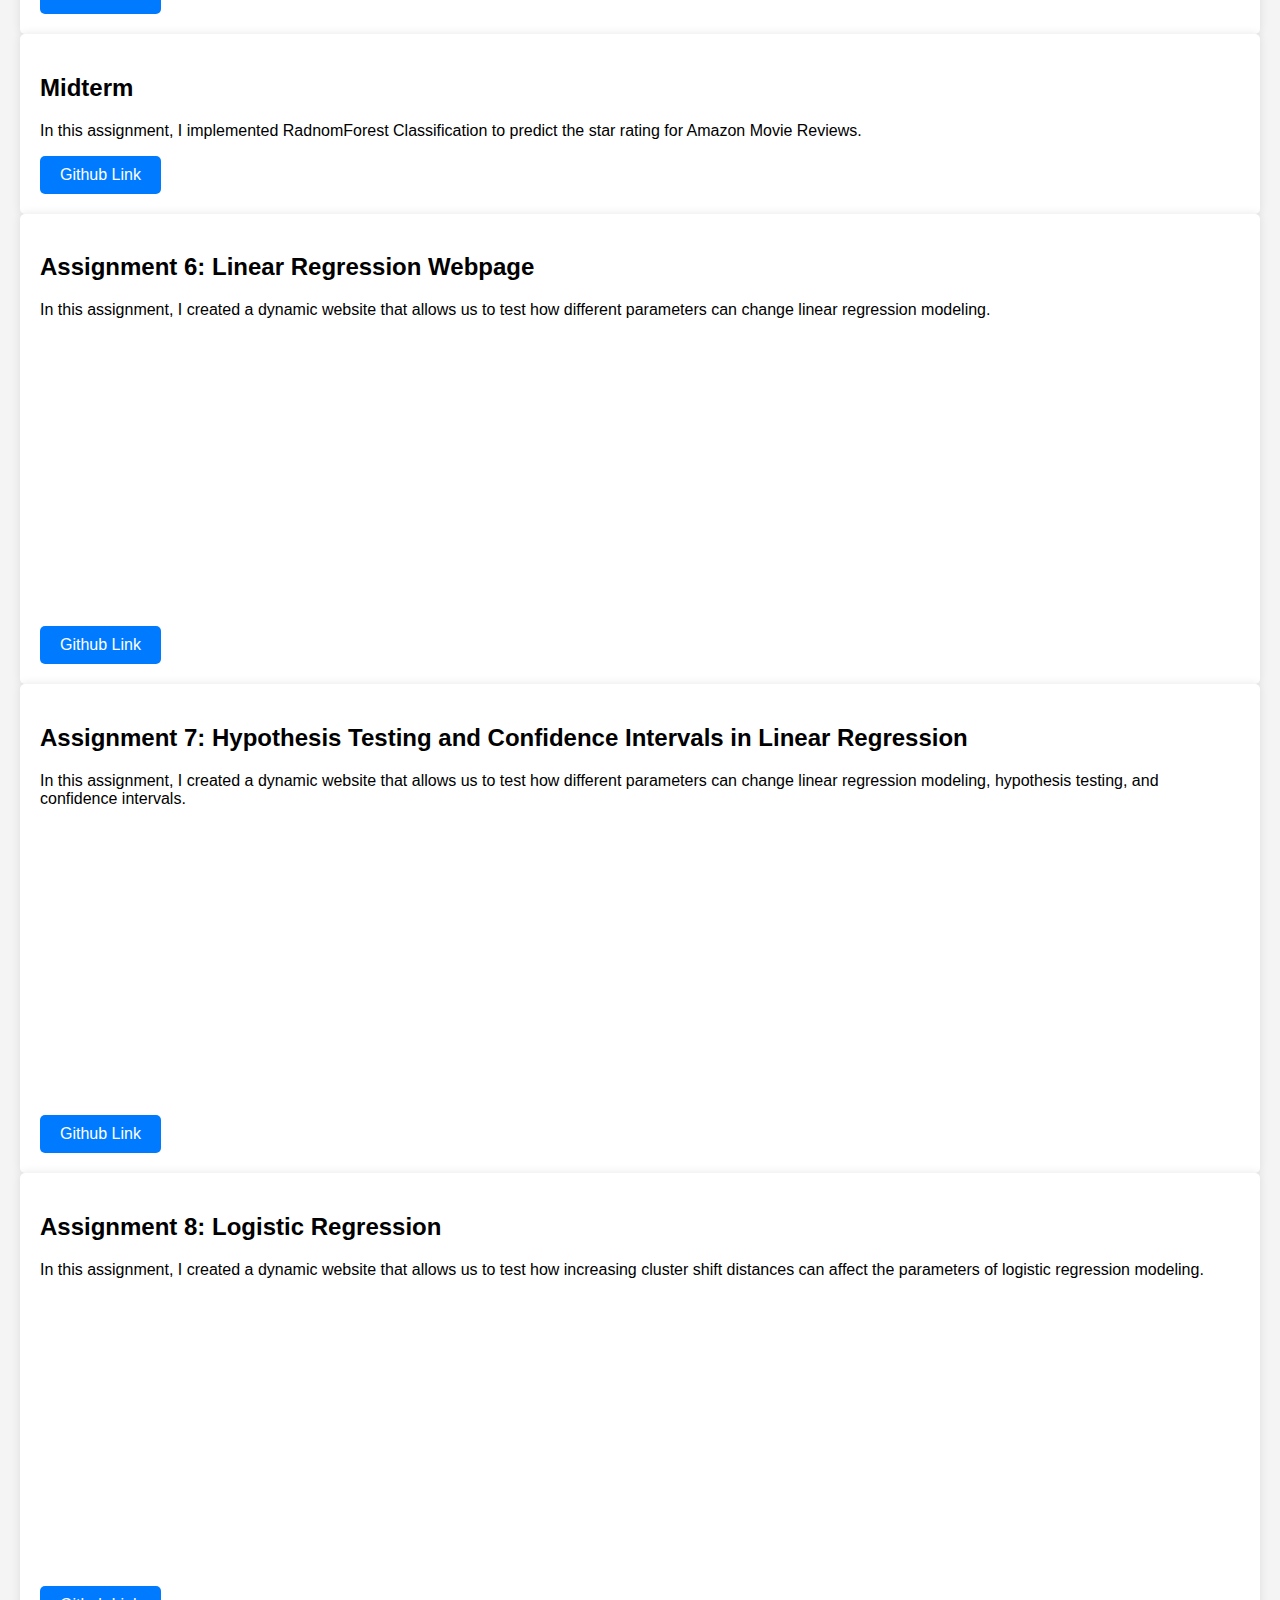
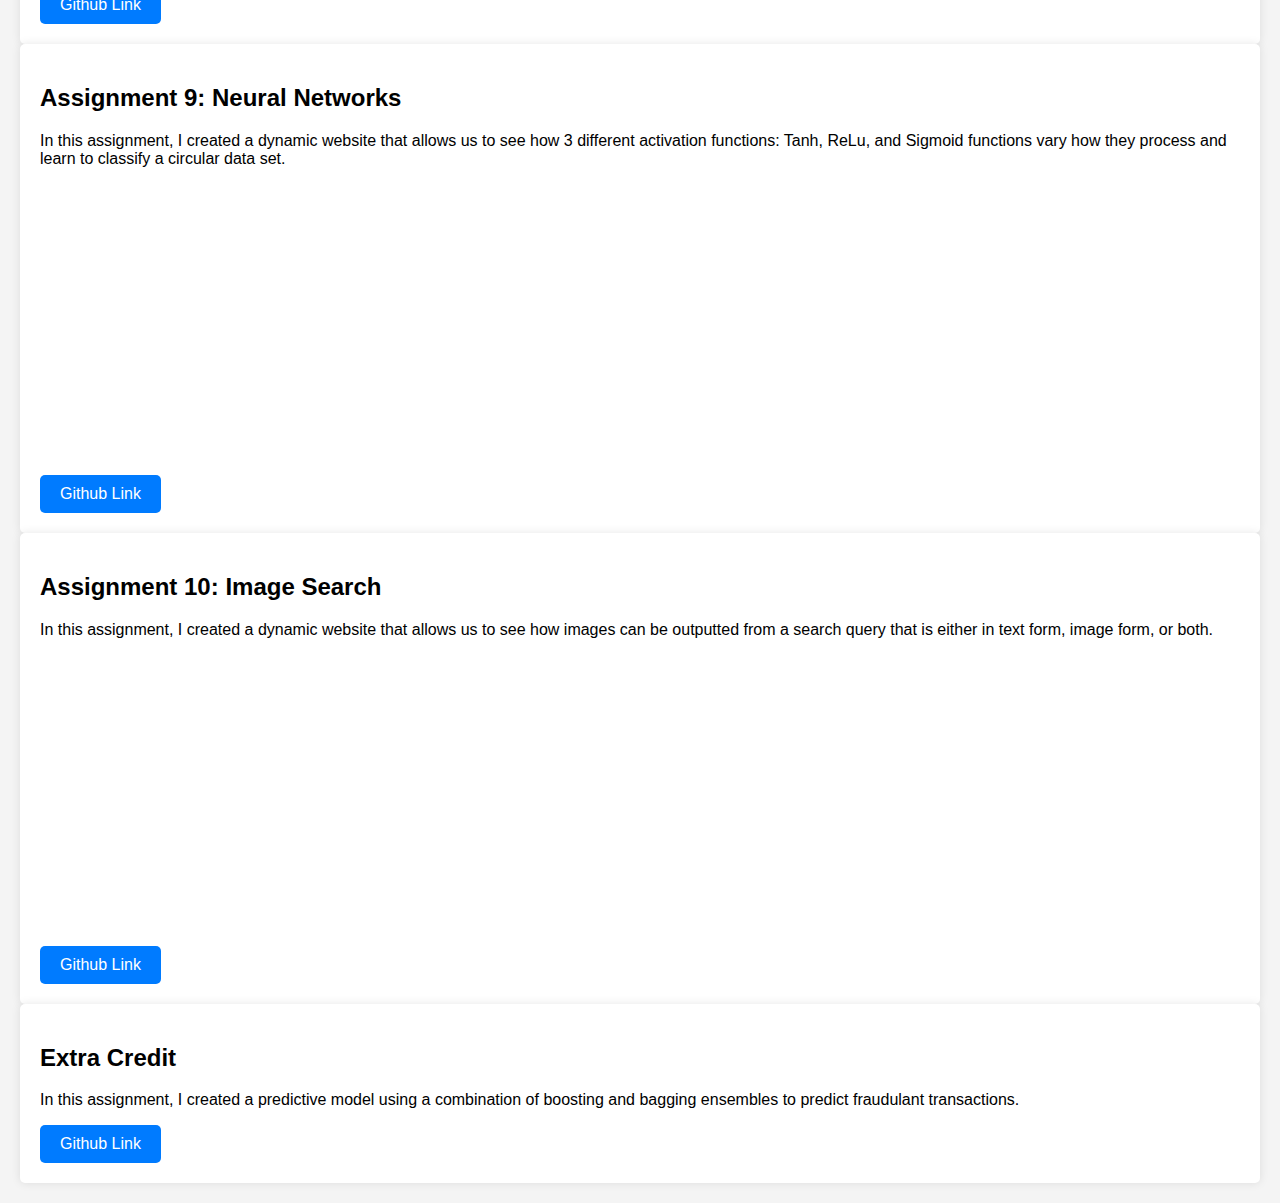
==== commit c9c567e5: "extra credit" ====
--- a/assignments.html
+++ b/assignments.html
@@ -156,6 +156,15 @@
                 
             </div>
 
+            <!-- Assignment 10 (Neural Networks) -->
+            <div class="assignment">
+                <section>
+                    <h2>Extra Credit</h2>
+                    <p>In this assignment, I created a predictive model using a combination of boosting and bagging ensembles to predict fraudulant transactions. </p>
+                    <a href="https://github.com/KluelessKat/kathyzyx-extraCredit" target="_blank" class="button">Github Link</a>
+                
+            </div>
+
             <!-- Placeholder for Future Assignments
             <div class="assignment">
                 <h2>Assignment 1: [Assignment Title]</h2>
